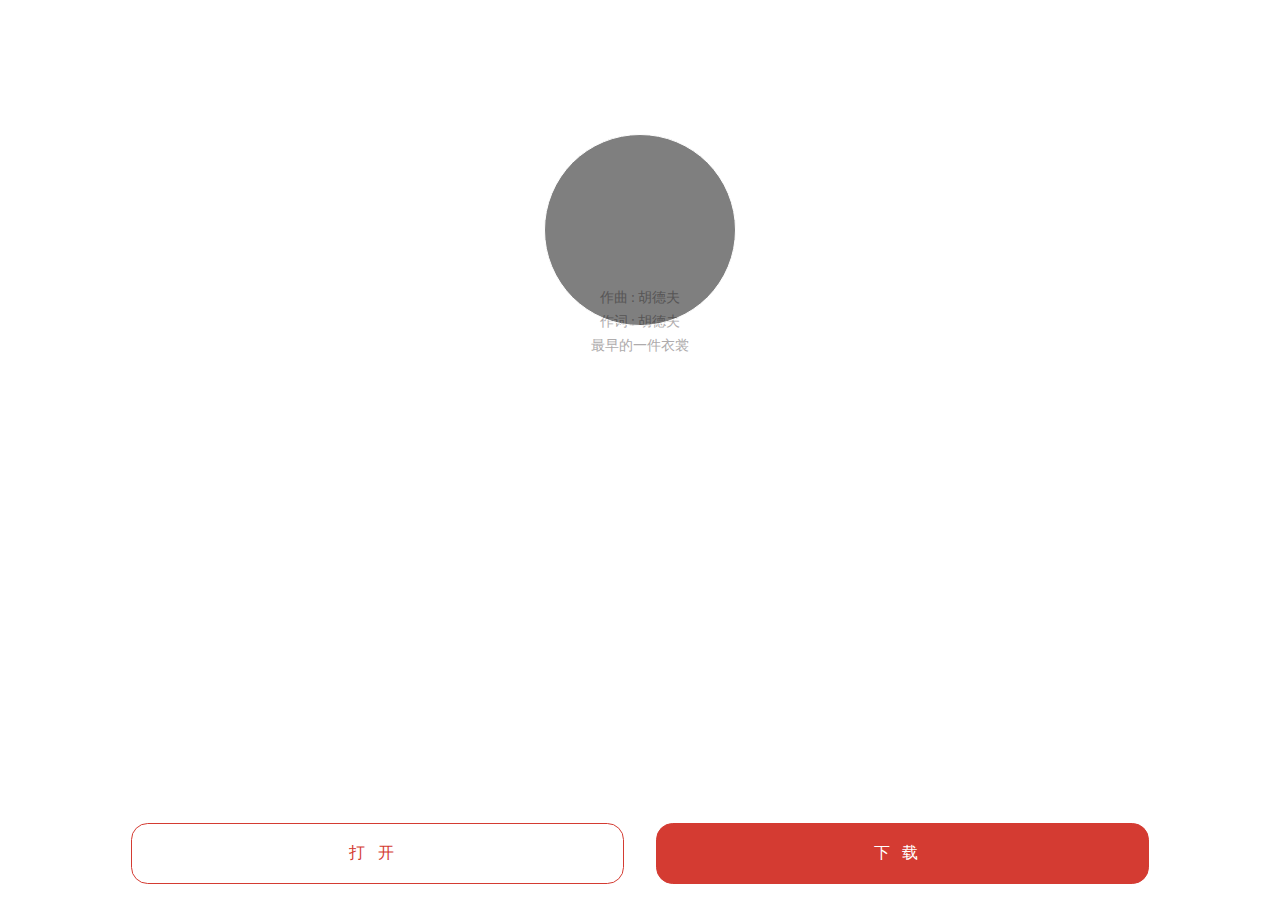
==== song.html @ d577ae54 "NetEaseMusic" ====
<!DOCTYPE html>
<html lang="en">

<head>
    <meta charset="UTF-8">
    <title>歌曲播放</title>
    <meta name="viewport" content="width=device-width, initial-scale=1.0">
    <link rel="stylesheet" href="./song.css">
</head>

<body>
    <div class="page">
        <div class="disc-container">
            <img class="pointer" src="https://s3.music.126.net/m/s/img/needle-ip6.png?be4ebbeb6befadfcae75ce174e7db862" alt="">

            <div class="disc">
                <div class="icon-wrapper">
                    <svg class="icon icon-play">
                        <use xlink:href="#icon-play"></use>
                    </svg>
                    <svg class="icon icon-pause">
                        <use xlink:href="#icon-pause"></use>
                    </svg>
                </div>

                <img class="ring" src="https://s3.music.126.net/m/s/img/disc-ip6.png?69796123ad7cfe95781ea38aac8f2d48" alt="">
                <img class="light" src="https://s3.music.126.net/m/s/img/disc_light-ip6.png?996fc8a2bc62e1ab3f51f135fc459577" alt="">
                <img src="http://p2.music.126.net/_ZIyHUML8sXBvJXqLdQDOg==/105553116278617.jpg?imageView&thumbnail=360y360&quality=75&tostatic=0"
                    alt="" class="cover">
            </div>
        </div>
        <div class="song-description">
            <h1>太平洋的风-胡德夫</h1>
            <div class="lyric">
                <div class="lines">

                </div>
            </div>
        </div>
        <div class="links">
            <a href="#">打开</a>
            <a class="main" href="#">下载</a>
        </div>
    </div>
    <script src="//at.alicdn.com/t/font_872693_5l23my9ve7i.js"></script>
    <script src="https://cdnjs.cloudflare.com/ajax/libs/jquery/3.3.1/jquery.min.js"></script>
    <script src="song.js"></script>

</body>

</html>
---- song.css ----
* {
    margin: 0;
    padding: 0;
    box-sizing: border-box;
}

*::before,
*::after {
    box-sizing: border-box;
}

@keyframes circle {
    0% {
        transform: rotate(0deg);
    }

    100% {
        transform: rotate(360deg);
    }
}

.page {
    display: flex;
    flex-direction: column;
    height: 100vh;
    background: transparent url(https://p4.music.126.net/z4p2xss2a50qNHe6TLFdoA==/2425522650910827.jpg) no-repeat center;
    background-size: cover;
}

.disc-container {
    position: relative;
}

.disc-container .icon{
    width: 10vw;
    fill: white;
}

.disc-container .icon-wrapper {
    position: absolute;
    z-index: 1;
    display: flex;
    justify-content: center;
    align-items: center;
    border:1px solid white;
    height: 15vw;
    width: 15vw;
    border-radius: 50%;
    background: rgba(0, 0, 0, 0.5);
}

.disc-container .pointer {
    width: 24vw;
    position: absolute;
    left: 45vw;
}

.disc-container .disc {
    display: flex;
    justify-content: center;
    align-items: center;
    margin-top: 18vw;
}

.disc-container .ring {
    width: 72vw;
}

.disc-container .light {
    width: 72vw;
    position: absolute;
}

.disc-container .cover {
    width: 44.5vw;
    position: absolute;
    border-radius: 50%;
}

.disc-container.playing .light,
.disc-container.playing .cover {
    animation: circle 20s infinite linear;
}

.disc-container .icon-pause{
    display: none;
}

.disc-container.playing .icon-pause{
    display: block;
}
.disc-container.playing .icon-play{
    display: none;
}


.song-description {
    flex-grow: 1;
    color: #aeabac;
    text-align: center;
    line-height: 2;
    margin-top: 20px;
}

.song-description h1 {
    color: white;
    font-size: 18px;
}

.song-description p {
    font-size: 14px;
    line-height: 24px;
}

.song-description .lyric {
    height: 72px;
    overflow: hidden;
}

.song-description p :active {
    color: white;
}

.page>.links {
    display: flex;
    justify-content: center;
    align-items: center;
    color: #d43b32;
}

.page>.links>a {
    width: 38.5vw;
    margin: 1em;
    text-align: center;
    border: 1px solid #d43b32;
    background: transparent;
    padding: 1.5vw;
    color: inherit;
    text-decoration: none;
    border-radius: 1.3vw;
    letter-spacing: 1vw;
}

.page>.links>a.main {
    background: #d43b32;
    color: white;
}
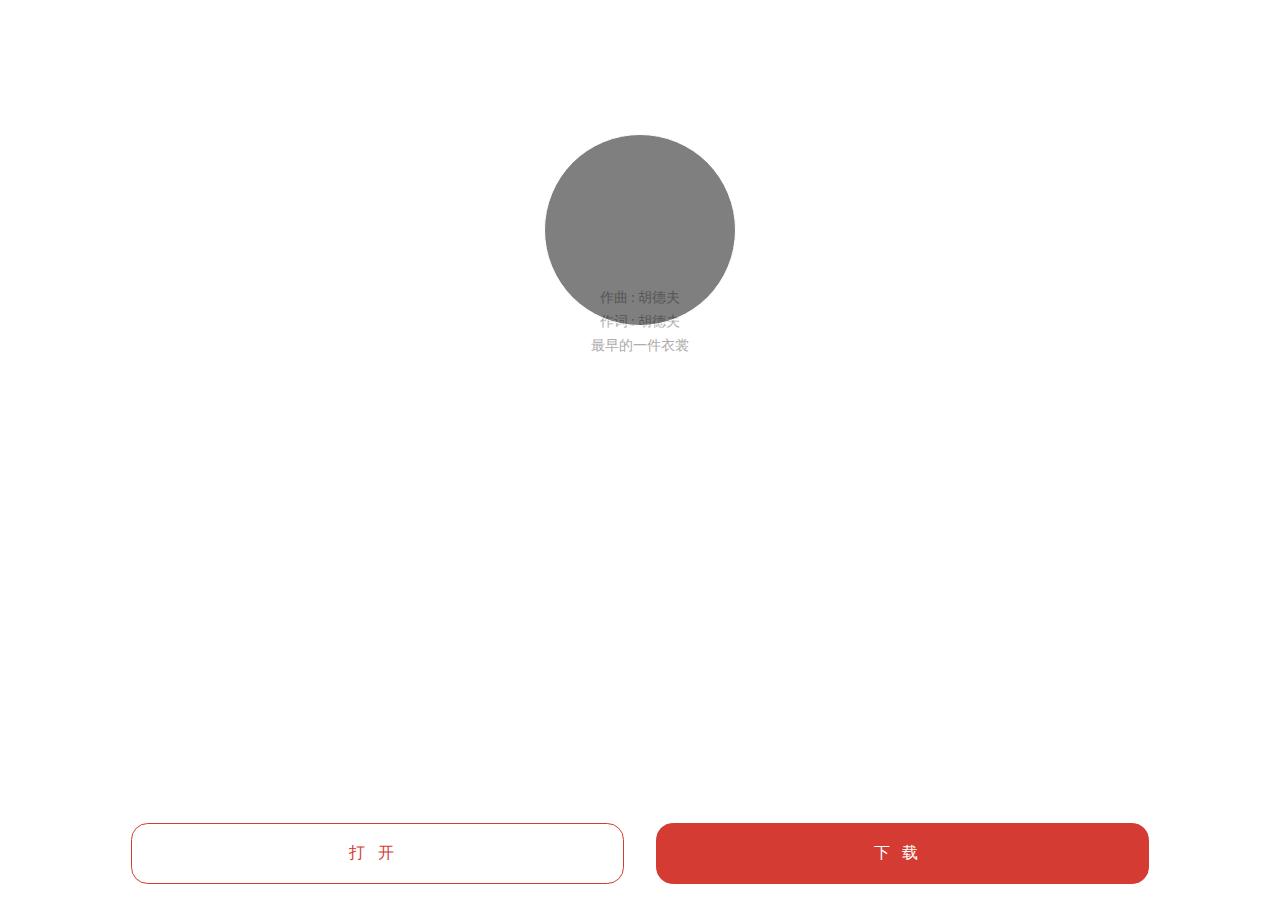
==== commit 369ee165: "添加首页" ====
--- a/song.html
+++ b/song.html
@@ -42,7 +42,7 @@
             <a class="main" href="#">下载</a>
         </div>
     </div>
-    <script src="//at.alicdn.com/t/font_872693_5l23my9ve7i.js"></script>
+    <script src="//at.alicdn.com/t/font_872693_025n13p3kuqj.js"></script>
     <script src="https://cdnjs.cloudflare.com/ajax/libs/jquery/3.3.1/jquery.min.js"></script>
     <script src="song.js"></script>
 
